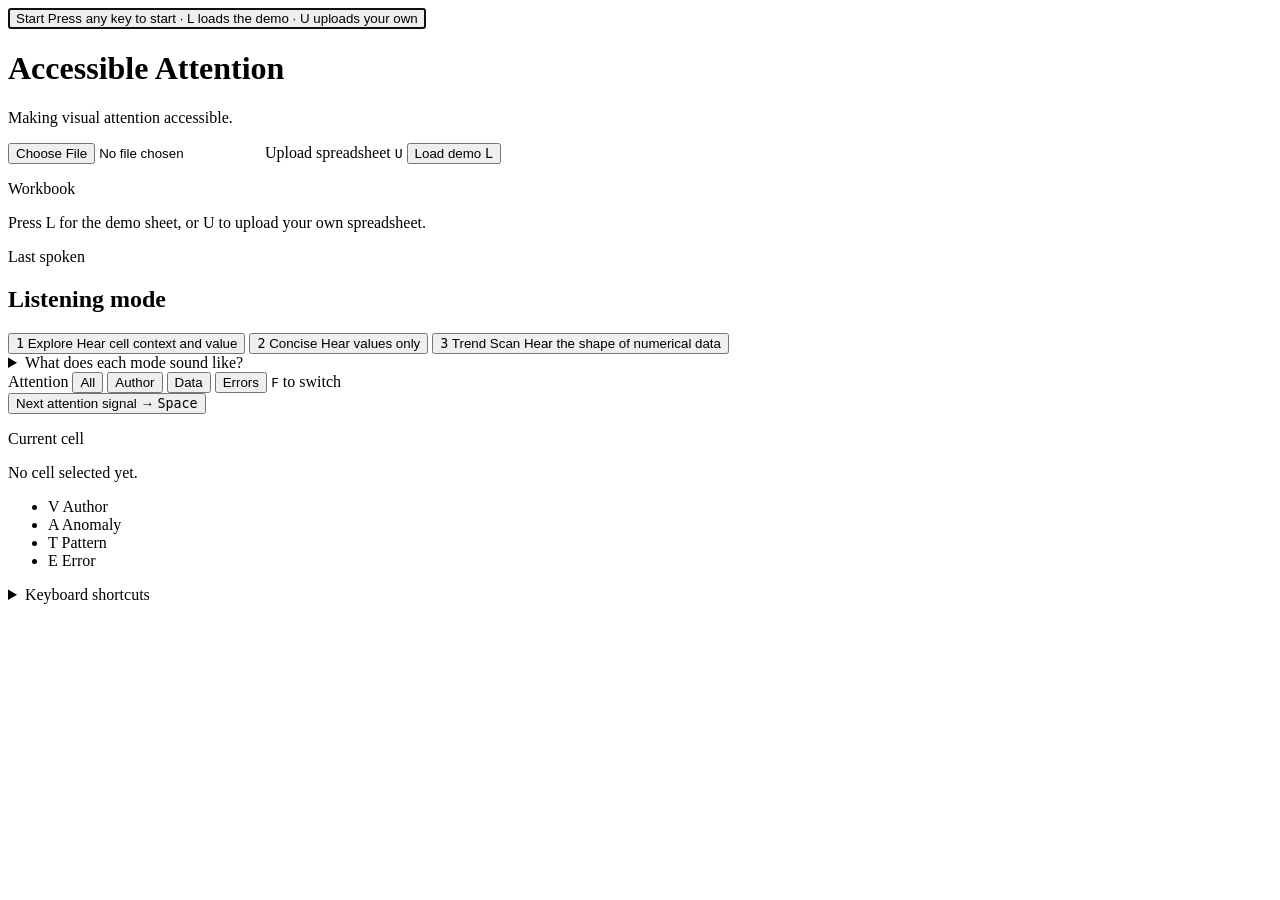
==== public/index.html @ c2754f7c "Redesign the interface in navy and white, with mode, filter and current-cell controls Compact header" ====
<!doctype html>
<html lang="en">
<head>
  <meta charset="utf-8">
  <meta name="viewport" content="width=device-width, initial-scale=1">
  <!-- Screen readers read the title as the page opens, so it says how to begin. -->
  <title>Press any key to start, L for the demo, or U to upload – Accessible Attention for Excel</title>
  <link rel="stylesheet" href="/styles.css">
  <script type="module" src="/app.js"></script>
</head>
<body>
  <!-- Browsers block sound until the first click, tap or key press, so
       everything audible starts here. It covers the whole screen so it can be
       found without seeing it: tap anywhere, click anywhere, or press any key. -->
  <button type="button" id="start" autofocus
          aria-label="Start. Press any key or tap anywhere to turn on sound. Press L to load the demo sheet, or U to upload your own spreadsheet.">
    <span class="start-word">Start</span>
    <span class="start-hint">Press any key to start · L loads the demo · U uploads your own</span>
  </button>

  <header class="app-header">
    <div class="brand">
      <h1>Accessible Attention</h1>
      <p class="tagline">Making visual attention accessible.</p>
    </div>
    <div class="controls">
      <!-- The real file input is hidden; the label after it is the visible
           button. Keyboard and screen-reader users can also press U. -->
      <input type="file" id="file-input" accept=".xlsx,.xlsm" class="visually-hidden"
             aria-label="Upload spreadsheet" aria-keyshortcuts="U">
      <label class="button button-primary" for="file-input">Upload spreadsheet <kbd>U</kbd></label>
      <button type="button" id="load-demo" aria-keyshortcuts="L">Load demo <kbd>L</kbd></button>
    </div>
  </header>

  <main>
    <!-- Overview: the open workbook and what was last said. -->
    <section class="card overview" aria-label="Workbook overview">
      <p class="eyebrow">Workbook</p>
      <h2 id="sheet-title" hidden></h2>
      <p id="sheet-facts" aria-hidden="true"></p>
      <p id="status">Press L for the demo sheet, or U to upload your own spreadsheet.</p>
      <p class="eyebrow">Last spoken</p>
      <!-- Shows the last announcement for sighted viewers. Hidden from screen
           readers, which hear the same text through the live regions below. -->
      <p id="caption" aria-hidden="true"></p>
    </section>

    <!-- Modes: the same as pressing 1, 2 or 3 on the grid. -->
    <section class="card modes" aria-labelledby="modes-heading">
      <h2 id="modes-heading" class="section-heading">Listening mode</h2>
      <div class="mode-options" role="group" aria-labelledby="modes-heading">
        <button type="button" class="mode" data-mode="explore" aria-pressed="true" aria-keyshortcuts="1">
          <span class="mode-top"><kbd>1</kbd> <span class="mode-name">Explore</span></span>
          <span class="mode-desc">Hear cell context and value</span>
        </button>
        <button type="button" class="mode" data-mode="concise" aria-pressed="false" aria-keyshortcuts="2">
          <span class="mode-top"><kbd>2</kbd> <span class="mode-name">Concise</span></span>
          <span class="mode-desc">Hear values only</span>
        </button>
        <button type="button" class="mode" data-mode="scan" aria-pressed="false" aria-keyshortcuts="3">
          <span class="mode-top"><kbd>3</kbd> <span class="mode-name">Trend Scan</span></span>
          <span class="mode-desc">Hear the shape of numerical data</span>
        </button>
      </div>
      <details class="mode-examples">
        <summary>What does each mode sound like?</summary>
        <dl>
          <dt>Explore</dt>
          <dd>Every cell with its row, column and value: “Italy. August revenue. €62,000.”</dd>
          <dt>Concise</dt>
          <dd>Just the values, to move quickly: “€100,000 … €110,000 … €121,000.” Flagged cells still speak.</dd>
          <dt>Trend Scan</dt>
          <dd>Ordinary numbers stay silent. Press <kbd>R</kbd> to play the row as tones, <kbd>C</kbd> the column. Higher values produce higher tones.</dd>
        </dl>
      </details>
    </section>

    <!-- Workspace: the spreadsheet and the controls that act on it. -->
    <section class="card workspace" aria-label="Spreadsheet workspace">
      <div class="workspace-bar">
        <div class="filters" role="group" aria-labelledby="filters-label">
          <span id="filters-label" class="filters-label">Attention</span>
          <button type="button" class="filter" data-filter="0" aria-pressed="true">All</button>
          <button type="button" class="filter" data-filter="1" aria-pressed="false">Author</button>
          <button type="button" class="filter" data-filter="2" aria-pressed="false">Data</button>
          <button type="button" class="filter" data-filter="3" aria-pressed="false">Errors</button>
          <span class="key-hint" aria-hidden="true"><kbd>F</kbd> to switch</span>
        </div>
        <button type="button" id="next-signal" class="button-primary" aria-keyshortcuts="Space">
          Next attention signal <span aria-hidden="true">→</span> <kbd>Space</kbd>
        </button>
      </div>

      <div id="grid"
           role="application"
           tabindex="0"
           aria-label="Spreadsheet. Use the arrow keys to move between cells. Press Space for the first flagged cell, N for the next one, and H for help.">
      </div>

      <!-- The selected cell, for sighted viewers. Screen readers hear it as
           they move, so this is hidden from them like the caption. -->
      <div class="current-cell" aria-hidden="true">
        <p class="eyebrow">Current cell</p>
        <p id="current-cell-text">No cell selected yet.</p>
        <ul id="current-cell-cues"></ul>
      </div>

      <ul class="legend" aria-label="What the letters on cells mean">
        <li><span class="marker marker-visual" aria-hidden="true">V</span> Author</li>
        <li><span class="marker marker-anomaly" aria-hidden="true">A</span> Anomaly</li>
        <li><span class="marker marker-trend" aria-hidden="true">T</span> Pattern</li>
        <li><span class="marker marker-error" aria-hidden="true">E</span> Error</li>
      </ul>

      <p id="mode-line" aria-hidden="true"></p>
    </section>

    <details id="help">
      <summary>Keyboard shortcuts</summary>
      <ul>
        <li><kbd>Arrow keys</kbd> move one cell</li>
        <li><kbd>O</kbd> overview of the sheet</li>
        <li><kbd>Space</kbd> or <kbd>N</kbd> next flagged cell (add <kbd>Shift</kbd> for previous)</li>
        <li><kbd>W</kbd> or <kbd>?</kbd> why was this cell flagged?</li>
        <li><kbd>L</kbd> load the demo sheet</li>
        <li><kbd>U</kbd> upload your own spreadsheet</li>
        <li><kbd>D</kbd> describe everything about this cell</li>
        <li><kbd>R</kbd> / <kbd>C</kbd> read the whole row / column (as tones in Trend Scan)</li>
        <li><kbd>1</kbd> Explore · <kbd>2</kbd> Concise · <kbd>3</kbd> Trend Scan</li>
        <li><kbd>F</kbd> change which cues you hear (all, author, data, errors)</li>
        <li><kbd>Esc</kbd> stop speaking</li>
        <li><kbd>H</kbd> hear these shortcuts</li>
      </ul>
    </details>
  </main>

  <div id="live-polite" class="visually-hidden" aria-live="polite"></div>
  <div id="live-assertive" class="visually-hidden" aria-live="assertive"></div>
</body>
</html>
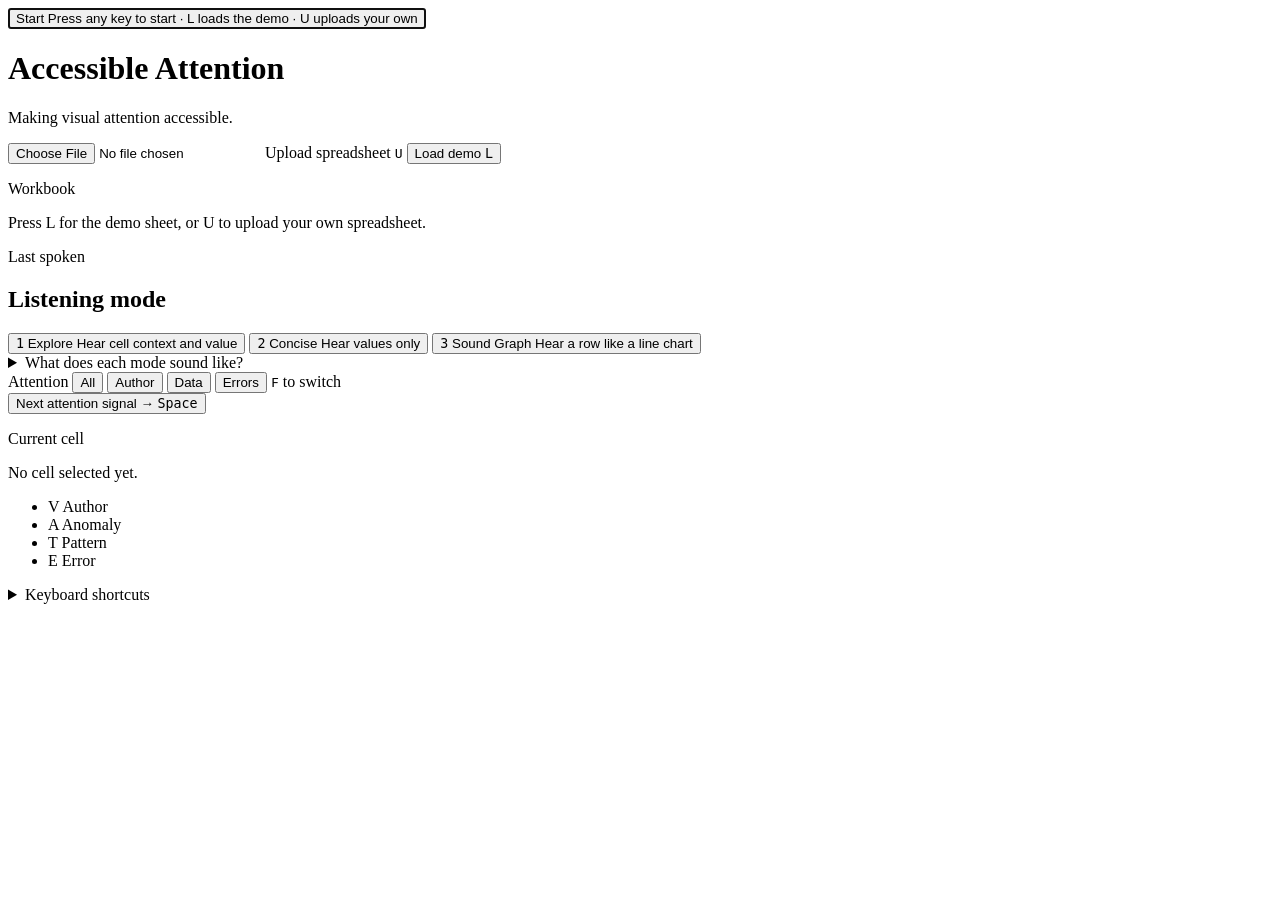
==== commit 196b5dfa: "Call the tones mode Sound Graph Co-Authored-By: Claude Opus 5.5 <noreply@anthropic.com>" ====
--- a/public/index.html
+++ b/public/index.html
@@ -59,8 +59,8 @@
           <span class="mode-desc">Hear values only</span>
         </button>
         <button type="button" class="mode" data-mode="scan" aria-pressed="false" aria-keyshortcuts="3">
-          <span class="mode-top"><kbd>3</kbd> <span class="mode-name">Trend Scan</span></span>
-          <span class="mode-desc">Hear the shape of numerical data</span>
+          <span class="mode-top"><kbd>3</kbd> <span class="mode-name">Sound Graph</span></span>
+          <span class="mode-desc">Hear a row like a line chart</span>
         </button>
       </div>
       <details class="mode-examples">
@@ -70,8 +70,8 @@
           <dd>Every cell with its row, column and value: “Italy. August revenue. €62,000.”</dd>
           <dt>Concise</dt>
           <dd>Just the values, to move quickly: “€100,000 … €110,000 … €121,000.” Flagged cells still speak.</dd>
-          <dt>Trend Scan</dt>
-          <dd>Ordinary numbers stay silent. Press <kbd>R</kbd> to play the row as tones, <kbd>C</kbd> the column. Higher values produce higher tones.</dd>
+          <dt>Sound Graph</dt>
+          <dd>Ordinary numbers stay silent. Press <kbd>R</kbd> to play the row as tones, <kbd>C</kbd> the column. Higher values play higher notes, and the notes move from left to right across the row, like a line chart you can hear.</dd>
         </dl>
       </details>
     </section>
@@ -126,8 +126,8 @@
         <li><kbd>L</kbd> load the demo sheet</li>
         <li><kbd>U</kbd> upload your own spreadsheet</li>
         <li><kbd>D</kbd> describe everything about this cell</li>
-        <li><kbd>R</kbd> / <kbd>C</kbd> read the whole row / column (as tones in Trend Scan)</li>
-        <li><kbd>1</kbd> Explore · <kbd>2</kbd> Concise · <kbd>3</kbd> Trend Scan</li>
+        <li><kbd>R</kbd> / <kbd>C</kbd> read the whole row / column (as tones in Sound Graph)</li>
+        <li><kbd>1</kbd> Explore · <kbd>2</kbd> Concise · <kbd>3</kbd> Sound Graph</li>
         <li><kbd>F</kbd> change which cues you hear (all, author, data, errors)</li>
         <li><kbd>Esc</kbd> stop speaking</li>
         <li><kbd>H</kbd> hear these shortcuts</li>
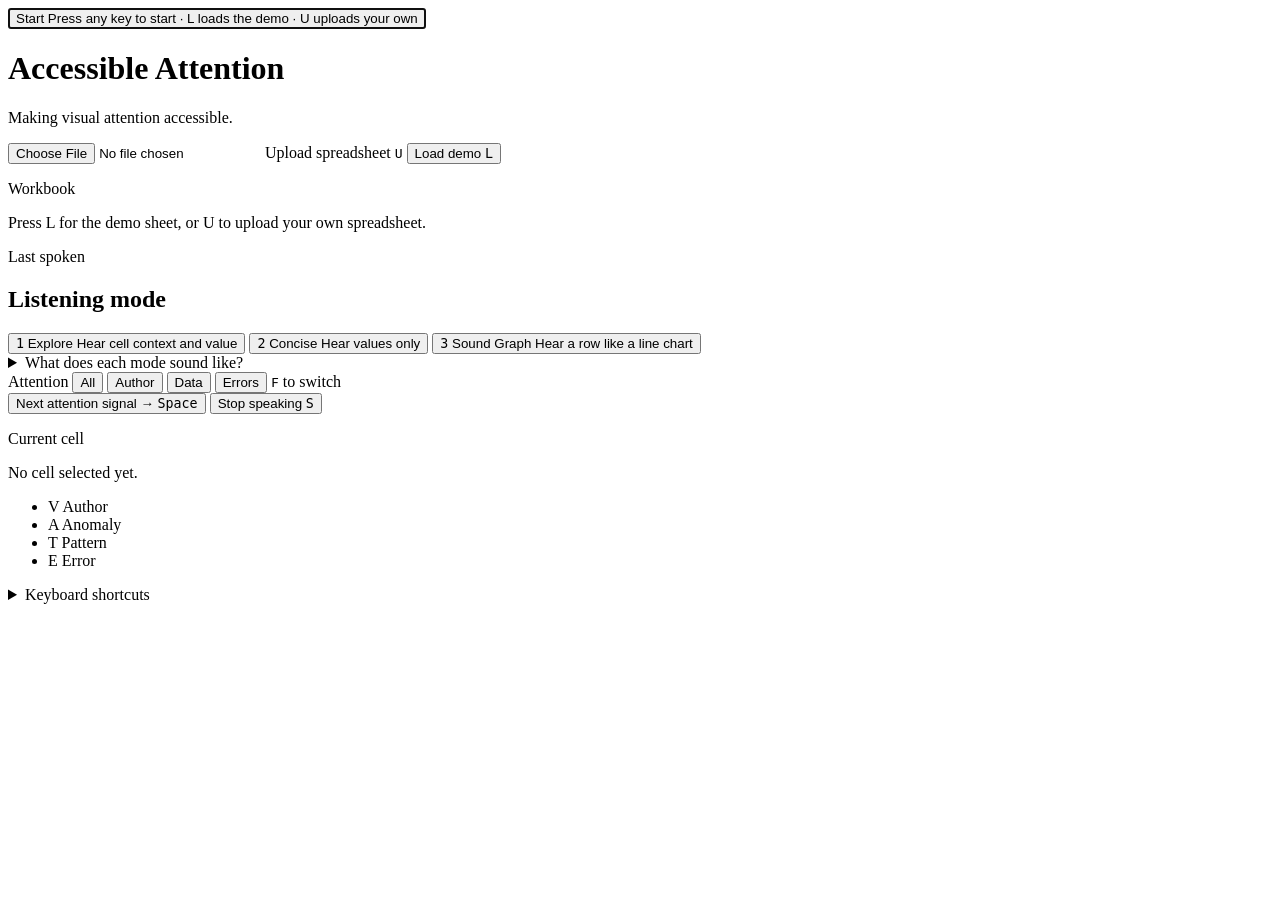
==== commit bc2762e6: "S key and a Stop speaking button to silence speech and tones Co-Authored-By: Claude Opus 5.5 <norepl" ====
--- a/public/index.html
+++ b/public/index.html
@@ -90,12 +90,15 @@
         <button type="button" id="next-signal" class="button-primary" aria-keyshortcuts="Space">
           Next attention signal <span aria-hidden="true">→</span> <kbd>Space</kbd>
         </button>
+        <button type="button" id="stop-speaking" aria-keyshortcuts="S Escape">
+          Stop speaking <kbd>S</kbd>
+        </button>
       </div>
 
       <div id="grid"
            role="application"
            tabindex="0"
-           aria-label="Spreadsheet. Use the arrow keys to move between cells. Press Space for the first flagged cell, N for the next one, and H for help.">
+           aria-label="Spreadsheet. Use the arrow keys to move between cells. Press Space for the next flagged cell, S to stop speaking, and H for help.">
       </div>
 
       <!-- The selected cell, for sighted viewers. Screen readers hear it as
@@ -129,7 +132,7 @@
         <li><kbd>R</kbd> / <kbd>C</kbd> read the whole row / column (as tones in Sound Graph)</li>
         <li><kbd>1</kbd> Explore · <kbd>2</kbd> Concise · <kbd>3</kbd> Sound Graph</li>
         <li><kbd>F</kbd> change which cues you hear (all, author, data, errors)</li>
-        <li><kbd>Esc</kbd> stop speaking</li>
+        <li><kbd>S</kbd> or <kbd>Esc</kbd> stop speaking</li>
         <li><kbd>H</kbd> hear these shortcuts</li>
       </ul>
     </details>
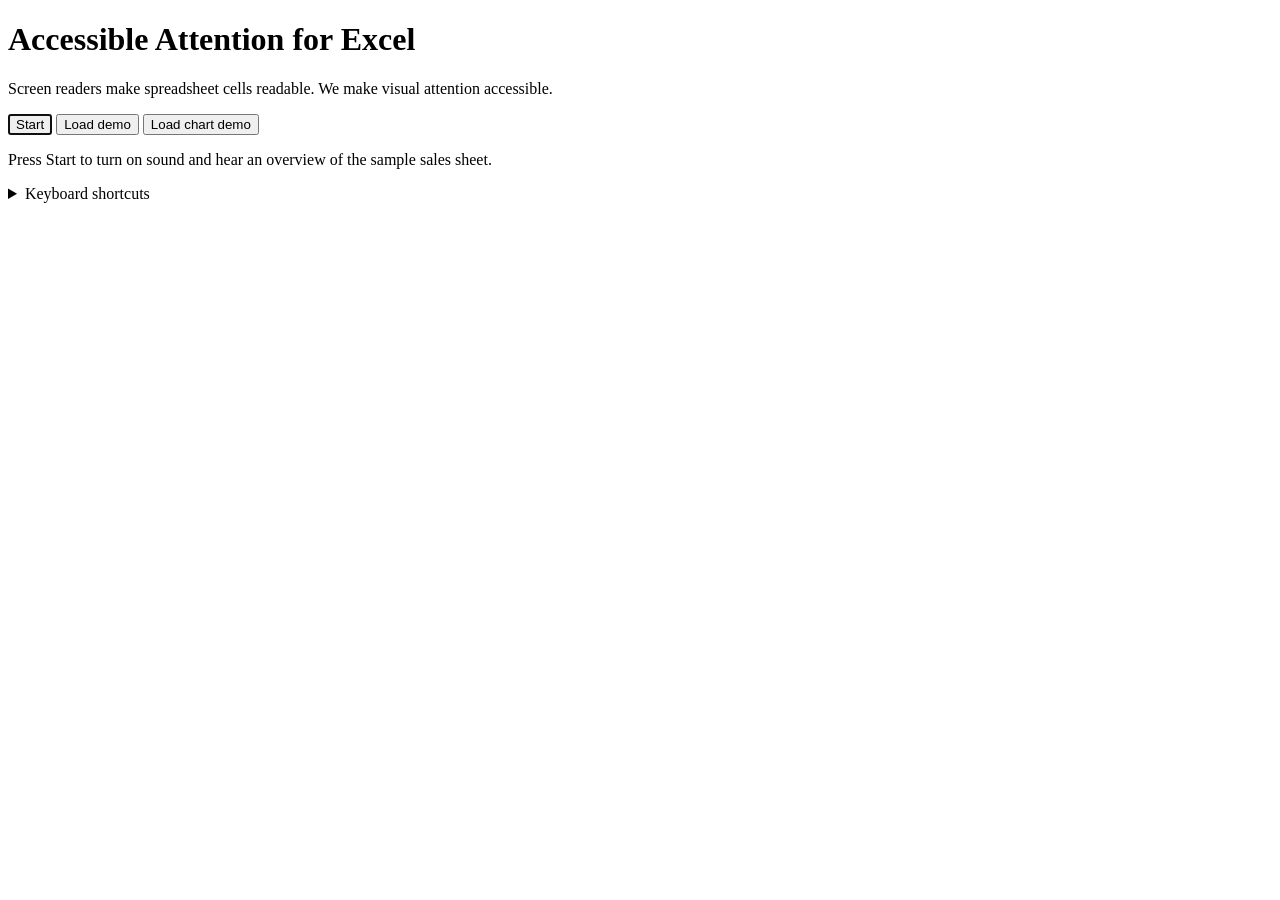
==== commit 933ac20b: "Add chart exploration to the frontend" ====
--- a/public/index.html
+++ b/public/index.html
@@ -3,136 +3,51 @@
 <head>
   <meta charset="utf-8">
   <meta name="viewport" content="width=device-width, initial-scale=1">
-  <!-- Screen readers read the title as the page opens, so it says how to begin. -->
-  <title>Press any key to start, L for the demo, or U to upload – Accessible Attention for Excel</title>
+  <title>Accessible Attention for Excel</title>
   <link rel="stylesheet" href="/styles.css">
   <script type="module" src="/app.js"></script>
 </head>
 <body>
-  <!-- Browsers block sound until the first click, tap or key press, so
-       everything audible starts here. It covers the whole screen so it can be
-       found without seeing it: tap anywhere, click anywhere, or press any key. -->
-  <button type="button" id="start" autofocus
-          aria-label="Start. Press any key or tap anywhere to turn on sound. Press L to load the demo sheet, or U to upload your own spreadsheet.">
-    <span class="start-word">Start</span>
-    <span class="start-hint">Press any key to start · L loads the demo · U uploads your own</span>
-  </button>
-
-  <header class="app-header">
-    <div class="brand">
-      <h1>Accessible Attention</h1>
-      <p class="tagline">Making visual attention accessible.</p>
+  <header>
+    <h1>Accessible Attention for Excel</h1>
+    <p class="tagline">Screen readers make spreadsheet cells readable. We make visual attention accessible.</p>
+    <div class="controls">
+      <!-- Browsers block sound until the first click or key press, so
+           everything audible starts from this button. -->
+      <button type="button" id="start" class="primary" autofocus
+              aria-label="Start. Turns on sound and reads an overview of the sample sheet.">
+        Start
+      </button>
+      <button type="button" id="load-demo">Load demo</button>
+      <button type="button" id="load-chart-demo">Load chart demo</button>
     </div>
-    <div class="controls">
-      <!-- The real file input is hidden; the label after it is the visible
-           button. Keyboard and screen-reader users can also press U. -->
-      <input type="file" id="file-input" accept=".xlsx,.xlsm" class="visually-hidden"
-             aria-label="Upload spreadsheet" aria-keyshortcuts="U">
-      <label class="button button-primary" for="file-input">Upload spreadsheet <kbd>U</kbd></label>
-      <button type="button" id="load-demo" aria-keyshortcuts="L">Load demo <kbd>L</kbd></button>
-    </div>
+    <p id="status">Press Start to turn on sound and hear an overview of the sample sales sheet.</p>
   </header>
 
   <main>
-    <!-- Overview: the open workbook and what was last said. -->
-    <section class="card overview" aria-label="Workbook overview">
-      <p class="eyebrow">Workbook</p>
-      <h2 id="sheet-title" hidden></h2>
-      <p id="sheet-facts" aria-hidden="true"></p>
-      <p id="status">Press L for the demo sheet, or U to upload your own spreadsheet.</p>
-      <p class="eyebrow">Last spoken</p>
-      <!-- Shows the last announcement for sighted viewers. Hidden from screen
-           readers, which hear the same text through the live regions below. -->
-      <p id="caption" aria-hidden="true"></p>
-    </section>
+    <h2 id="sheet-title" hidden></h2>
+    <div id="grid"
+         role="application"
+         tabindex="0"
+         aria-label="Spreadsheet. Use the arrow keys to move between cells. Press Space for the first flagged cell, N for the next one, and H for help.">
+    </div>
 
-    <!-- Modes: the same as pressing 1, 2 or 3 on the grid. -->
-    <section class="card modes" aria-labelledby="modes-heading">
-      <h2 id="modes-heading" class="section-heading">Listening mode</h2>
-      <div class="mode-options" role="group" aria-labelledby="modes-heading">
-        <button type="button" class="mode" data-mode="explore" aria-pressed="true" aria-keyshortcuts="1">
-          <span class="mode-top"><kbd>1</kbd> <span class="mode-name">Explore</span></span>
-          <span class="mode-desc">Hear cell context and value</span>
-        </button>
-        <button type="button" class="mode" data-mode="concise" aria-pressed="false" aria-keyshortcuts="2">
-          <span class="mode-top"><kbd>2</kbd> <span class="mode-name">Concise</span></span>
-          <span class="mode-desc">Hear values only</span>
-        </button>
-        <button type="button" class="mode" data-mode="scan" aria-pressed="false" aria-keyshortcuts="3">
-          <span class="mode-top"><kbd>3</kbd> <span class="mode-name">Sound Graph</span></span>
-          <span class="mode-desc">Hear a row like a line chart</span>
-        </button>
-      </div>
-      <details class="mode-examples">
-        <summary>What does each mode sound like?</summary>
-        <dl>
-          <dt>Explore</dt>
-          <dd>Every cell with its row, column and value: “Italy. August revenue. €62,000.”</dd>
-          <dt>Concise</dt>
-          <dd>Just the values, to move quickly: “€100,000 … €110,000 … €121,000.” Flagged cells still speak.</dd>
-          <dt>Sound Graph</dt>
-          <dd>Ordinary numbers stay silent. Press <kbd>R</kbd> to play the row as tones, <kbd>C</kbd> the column. Higher values play higher notes, and the notes move from left to right across the row, like a line chart you can hear.</dd>
-        </dl>
-      </details>
-    </section>
-
-    <!-- Workspace: the spreadsheet and the controls that act on it. -->
-    <section class="card workspace" aria-label="Spreadsheet workspace">
-      <div class="workspace-bar">
-        <div class="filters" role="group" aria-labelledby="filters-label">
-          <span id="filters-label" class="filters-label">Attention</span>
-          <button type="button" class="filter" data-filter="0" aria-pressed="true">All</button>
-          <button type="button" class="filter" data-filter="1" aria-pressed="false">Author</button>
-          <button type="button" class="filter" data-filter="2" aria-pressed="false">Data</button>
-          <button type="button" class="filter" data-filter="3" aria-pressed="false">Errors</button>
-          <span class="key-hint" aria-hidden="true"><kbd>F</kbd> to switch</span>
-        </div>
-        <button type="button" id="next-signal" class="button-primary" aria-keyshortcuts="Space">
-          Next attention signal <span aria-hidden="true">→</span> <kbd>Space</kbd>
-        </button>
-        <button type="button" id="stop-speaking" aria-keyshortcuts="S Escape">
-          Stop speaking <kbd>S</kbd>
-        </button>
-      </div>
-
-      <div id="grid"
-           role="application"
-           tabindex="0"
-           aria-label="Spreadsheet. Use the arrow keys to move between cells. Press Space for the next flagged cell, S to stop speaking, and H for help.">
-      </div>
-
-      <!-- The selected cell, for sighted viewers. Screen readers hear it as
-           they move, so this is hidden from them like the caption. -->
-      <div class="current-cell" aria-hidden="true">
-        <p class="eyebrow">Current cell</p>
-        <p id="current-cell-text">No cell selected yet.</p>
-        <ul id="current-cell-cues"></ul>
-      </div>
-
-      <ul class="legend" aria-label="What the letters on cells mean">
-        <li><span class="marker marker-visual" aria-hidden="true">V</span> Author</li>
-        <li><span class="marker marker-anomaly" aria-hidden="true">A</span> Anomaly</li>
-        <li><span class="marker marker-trend" aria-hidden="true">T</span> Pattern</li>
-        <li><span class="marker marker-error" aria-hidden="true">E</span> Error</li>
-      </ul>
-
-      <p id="mode-line" aria-hidden="true"></p>
-    </section>
+    <!-- Shows the last announcement for sighted viewers. Hidden from screen
+         readers, which hear the same text through the live regions below. -->
+    <p id="caption" aria-hidden="true"></p>
 
     <details id="help">
       <summary>Keyboard shortcuts</summary>
       <ul>
         <li><kbd>Arrow keys</kbd> move one cell</li>
         <li><kbd>O</kbd> overview of the sheet</li>
-        <li><kbd>Space</kbd> or <kbd>N</kbd> next flagged cell (add <kbd>Shift</kbd> for previous)</li>
+        <li><kbd>Space</kbd> first flagged cell</li>
+        <li><kbd>N</kbd> / <kbd>Shift+N</kbd> next / previous flagged cell</li>
         <li><kbd>W</kbd> or <kbd>?</kbd> why was this cell flagged?</li>
-        <li><kbd>L</kbd> load the demo sheet</li>
-        <li><kbd>U</kbd> upload your own spreadsheet</li>
         <li><kbd>D</kbd> describe everything about this cell</li>
-        <li><kbd>R</kbd> / <kbd>C</kbd> read the whole row / column (as tones in Sound Graph)</li>
-        <li><kbd>1</kbd> Explore · <kbd>2</kbd> Concise · <kbd>3</kbd> Sound Graph</li>
-        <li><kbd>F</kbd> change which cues you hear (all, author, data, errors)</li>
-        <li><kbd>S</kbd> or <kbd>Esc</kbd> stop speaking</li>
+        <li><kbd>R</kbd> / <kbd>C</kbd> read the whole row / column</li>
+        <li><kbd>G</kbd> explore the chart, if the sheet has one; <kbd>Left</kbd> / <kbd>Right</kbd> move between its points</li>
+        <li><kbd>Esc</kbd> stop speaking, or leave the chart</li>
         <li><kbd>H</kbd> hear these shortcuts</li>
       </ul>
     </details>
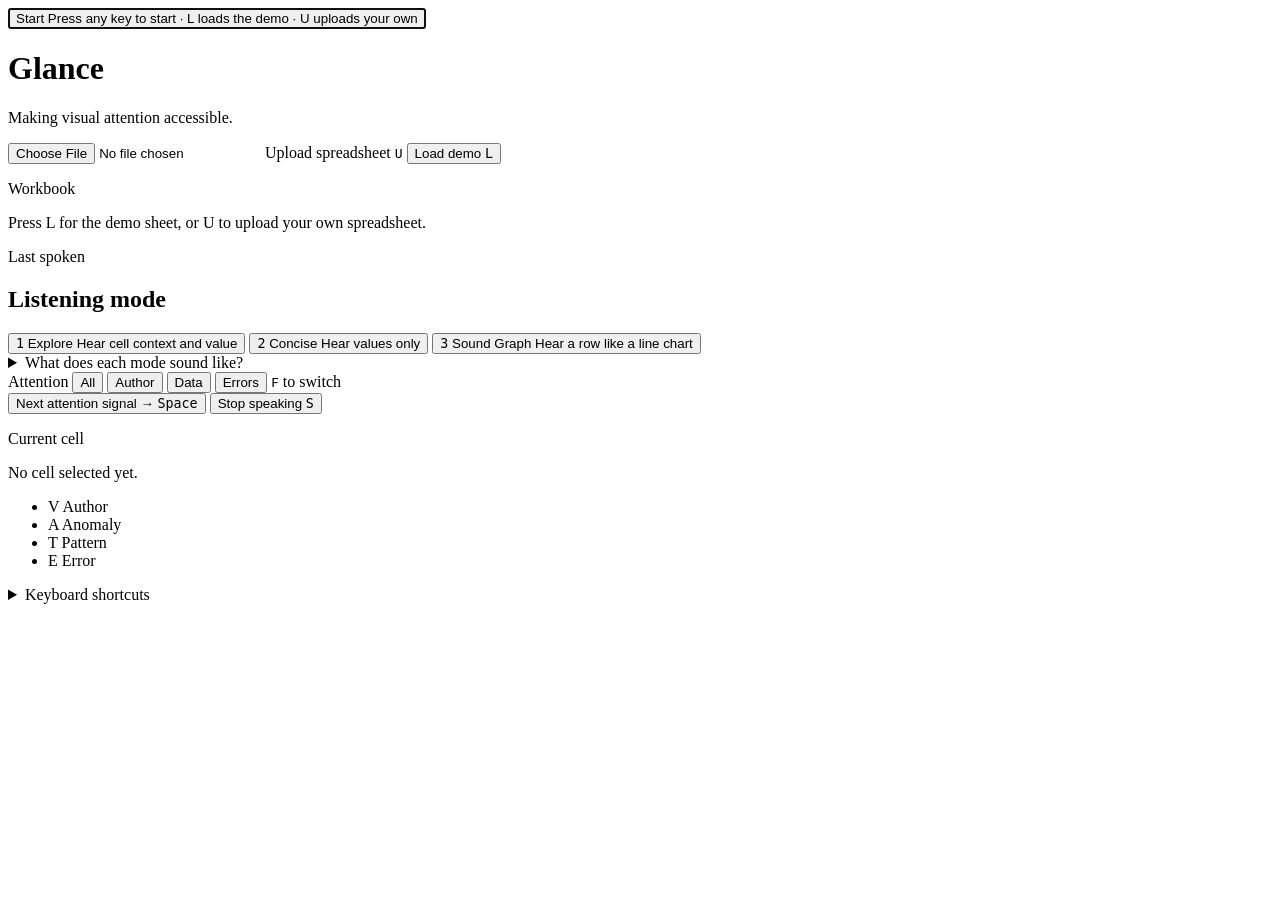
==== commit 222ddcc0: "Name the site Glance, with an Atkinson Hyperlegible wordmark and tab icon Co-Authored-By: Claude Opu" ====
--- a/public/index.html
+++ b/public/index.html
@@ -3,51 +3,138 @@
 <head>
   <meta charset="utf-8">
   <meta name="viewport" content="width=device-width, initial-scale=1">
-  <title>Accessible Attention for Excel</title>
+  <!-- Screen readers read the title as the page opens, so it says how to begin. -->
+  <title>Press any key to start, L for the demo, or U to upload – Glance</title>
+  <link rel="icon" href="/logo.svg" type="image/svg+xml">
   <link rel="stylesheet" href="/styles.css">
   <script type="module" src="/app.js"></script>
 </head>
 <body>
-  <header>
-    <h1>Accessible Attention for Excel</h1>
-    <p class="tagline">Screen readers make spreadsheet cells readable. We make visual attention accessible.</p>
+  <!-- Browsers block sound until the first click, tap or key press, so
+       everything audible starts here. It covers the whole screen so it can be
+       found without seeing it: tap anywhere, click anywhere, or press any key. -->
+  <button type="button" id="start" autofocus
+          aria-label="Start. Press any key or tap anywhere to turn on sound. Press L to load the demo sheet, or U to upload your own spreadsheet.">
+    <span class="start-word">Start</span>
+    <span class="start-hint">Press any key to start · L loads the demo · U uploads your own</span>
+  </button>
+
+  <header class="app-header">
+    <div class="brand">
+      <!-- The wordmark is the logo: real text, so screen readers read "Glance". -->
+      <h1 class="wordmark">Glance</h1>
+      <p class="tagline">Making visual attention accessible.</p>
+    </div>
     <div class="controls">
-      <!-- Browsers block sound until the first click or key press, so
-           everything audible starts from this button. -->
-      <button type="button" id="start" class="primary" autofocus
-              aria-label="Start. Turns on sound and reads an overview of the sample sheet.">
-        Start
-      </button>
-      <button type="button" id="load-demo">Load demo</button>
-      <button type="button" id="load-chart-demo">Load chart demo</button>
+      <!-- The real file input is hidden; the label after it is the visible
+           button. Keyboard and screen-reader users can also press U. -->
+      <input type="file" id="file-input" accept=".xlsx,.xlsm" class="visually-hidden"
+             aria-label="Upload spreadsheet" aria-keyshortcuts="U">
+      <label class="button button-primary" for="file-input">Upload spreadsheet <kbd>U</kbd></label>
+      <button type="button" id="load-demo" aria-keyshortcuts="L">Load demo <kbd>L</kbd></button>
     </div>
-    <p id="status">Press Start to turn on sound and hear an overview of the sample sales sheet.</p>
   </header>
 
   <main>
-    <h2 id="sheet-title" hidden></h2>
-    <div id="grid"
-         role="application"
-         tabindex="0"
-         aria-label="Spreadsheet. Use the arrow keys to move between cells. Press Space for the first flagged cell, N for the next one, and H for help.">
-    </div>
+    <!-- Overview: the open workbook and what was last said. -->
+    <section class="card overview" aria-label="Workbook overview">
+      <p class="eyebrow">Workbook</p>
+      <h2 id="sheet-title" hidden></h2>
+      <p id="sheet-facts" aria-hidden="true"></p>
+      <p id="status">Press L for the demo sheet, or U to upload your own spreadsheet.</p>
+      <p class="eyebrow">Last spoken</p>
+      <!-- Shows the last announcement for sighted viewers. Hidden from screen
+           readers, which hear the same text through the live regions below. -->
+      <p id="caption" aria-hidden="true"></p>
+    </section>
 
-    <!-- Shows the last announcement for sighted viewers. Hidden from screen
-         readers, which hear the same text through the live regions below. -->
-    <p id="caption" aria-hidden="true"></p>
+    <!-- Modes: the same as pressing 1, 2 or 3 on the grid. -->
+    <section class="card modes" aria-labelledby="modes-heading">
+      <h2 id="modes-heading" class="section-heading">Listening mode</h2>
+      <div class="mode-options" role="group" aria-labelledby="modes-heading">
+        <button type="button" class="mode" data-mode="explore" aria-pressed="true" aria-keyshortcuts="1">
+          <span class="mode-top"><kbd>1</kbd> <span class="mode-name">Explore</span></span>
+          <span class="mode-desc">Hear cell context and value</span>
+        </button>
+        <button type="button" class="mode" data-mode="concise" aria-pressed="false" aria-keyshortcuts="2">
+          <span class="mode-top"><kbd>2</kbd> <span class="mode-name">Concise</span></span>
+          <span class="mode-desc">Hear values only</span>
+        </button>
+        <button type="button" class="mode" data-mode="scan" aria-pressed="false" aria-keyshortcuts="3">
+          <span class="mode-top"><kbd>3</kbd> <span class="mode-name">Sound Graph</span></span>
+          <span class="mode-desc">Hear a row like a line chart</span>
+        </button>
+      </div>
+      <details class="mode-examples">
+        <summary>What does each mode sound like?</summary>
+        <dl>
+          <dt>Explore</dt>
+          <dd>Every cell with its row, column and value: “Italy. August revenue. €62,000.”</dd>
+          <dt>Concise</dt>
+          <dd>Just the values, to move quickly: “€100,000 … €110,000 … €121,000.” Flagged cells still speak.</dd>
+          <dt>Sound Graph</dt>
+          <dd>Ordinary numbers stay silent. Press <kbd>R</kbd> to play the row as tones, <kbd>C</kbd> the column. Higher values play higher notes, and the notes move from left to right across the row, like a line chart you can hear.</dd>
+        </dl>
+      </details>
+    </section>
+
+    <!-- Workspace: the spreadsheet and the controls that act on it. -->
+    <section class="card workspace" aria-label="Spreadsheet workspace">
+      <div class="workspace-bar">
+        <div class="filters" role="group" aria-labelledby="filters-label">
+          <span id="filters-label" class="filters-label">Attention</span>
+          <button type="button" class="filter" data-filter="0" aria-pressed="true">All</button>
+          <button type="button" class="filter" data-filter="1" aria-pressed="false">Author</button>
+          <button type="button" class="filter" data-filter="2" aria-pressed="false">Data</button>
+          <button type="button" class="filter" data-filter="3" aria-pressed="false">Errors</button>
+          <span class="key-hint" aria-hidden="true"><kbd>F</kbd> to switch</span>
+        </div>
+        <button type="button" id="next-signal" class="button-primary" aria-keyshortcuts="Space">
+          Next attention signal <span aria-hidden="true">→</span> <kbd>Space</kbd>
+        </button>
+        <button type="button" id="stop-speaking" aria-keyshortcuts="S Escape">
+          Stop speaking <kbd>S</kbd>
+        </button>
+      </div>
+
+      <div id="grid"
+           role="application"
+           tabindex="0"
+           aria-label="Spreadsheet. Use the arrow keys to move between cells. Press Space for the next flagged cell, S to stop speaking, and H for help.">
+      </div>
+
+      <!-- The selected cell, for sighted viewers. Screen readers hear it as
+           they move, so this is hidden from them like the caption. -->
+      <div class="current-cell" aria-hidden="true">
+        <p class="eyebrow">Current cell</p>
+        <p id="current-cell-text">No cell selected yet.</p>
+        <ul id="current-cell-cues"></ul>
+      </div>
+
+      <ul class="legend" aria-label="What the letters on cells mean">
+        <li><span class="marker marker-visual" aria-hidden="true">V</span> Author</li>
+        <li><span class="marker marker-anomaly" aria-hidden="true">A</span> Anomaly</li>
+        <li><span class="marker marker-trend" aria-hidden="true">T</span> Pattern</li>
+        <li><span class="marker marker-error" aria-hidden="true">E</span> Error</li>
+      </ul>
+
+      <p id="mode-line" aria-hidden="true"></p>
+    </section>
 
     <details id="help">
       <summary>Keyboard shortcuts</summary>
       <ul>
         <li><kbd>Arrow keys</kbd> move one cell</li>
         <li><kbd>O</kbd> overview of the sheet</li>
-        <li><kbd>Space</kbd> first flagged cell</li>
-        <li><kbd>N</kbd> / <kbd>Shift+N</kbd> next / previous flagged cell</li>
+        <li><kbd>Space</kbd> or <kbd>N</kbd> next flagged cell (add <kbd>Shift</kbd> for previous)</li>
         <li><kbd>W</kbd> or <kbd>?</kbd> why was this cell flagged?</li>
+        <li><kbd>L</kbd> load the demo sheet</li>
+        <li><kbd>U</kbd> upload your own spreadsheet</li>
         <li><kbd>D</kbd> describe everything about this cell</li>
-        <li><kbd>R</kbd> / <kbd>C</kbd> read the whole row / column</li>
-        <li><kbd>G</kbd> explore the chart, if the sheet has one; <kbd>Left</kbd> / <kbd>Right</kbd> move between its points</li>
-        <li><kbd>Esc</kbd> stop speaking, or leave the chart</li>
+        <li><kbd>R</kbd> / <kbd>C</kbd> read the whole row / column (as tones in Sound Graph)</li>
+        <li><kbd>1</kbd> Explore · <kbd>2</kbd> Concise · <kbd>3</kbd> Sound Graph</li>
+        <li><kbd>F</kbd> change which cues you hear (all, author, data, errors)</li>
+        <li><kbd>S</kbd> or <kbd>Esc</kbd> stop speaking</li>
         <li><kbd>H</kbd> hear these shortcuts</li>
       </ul>
     </details>
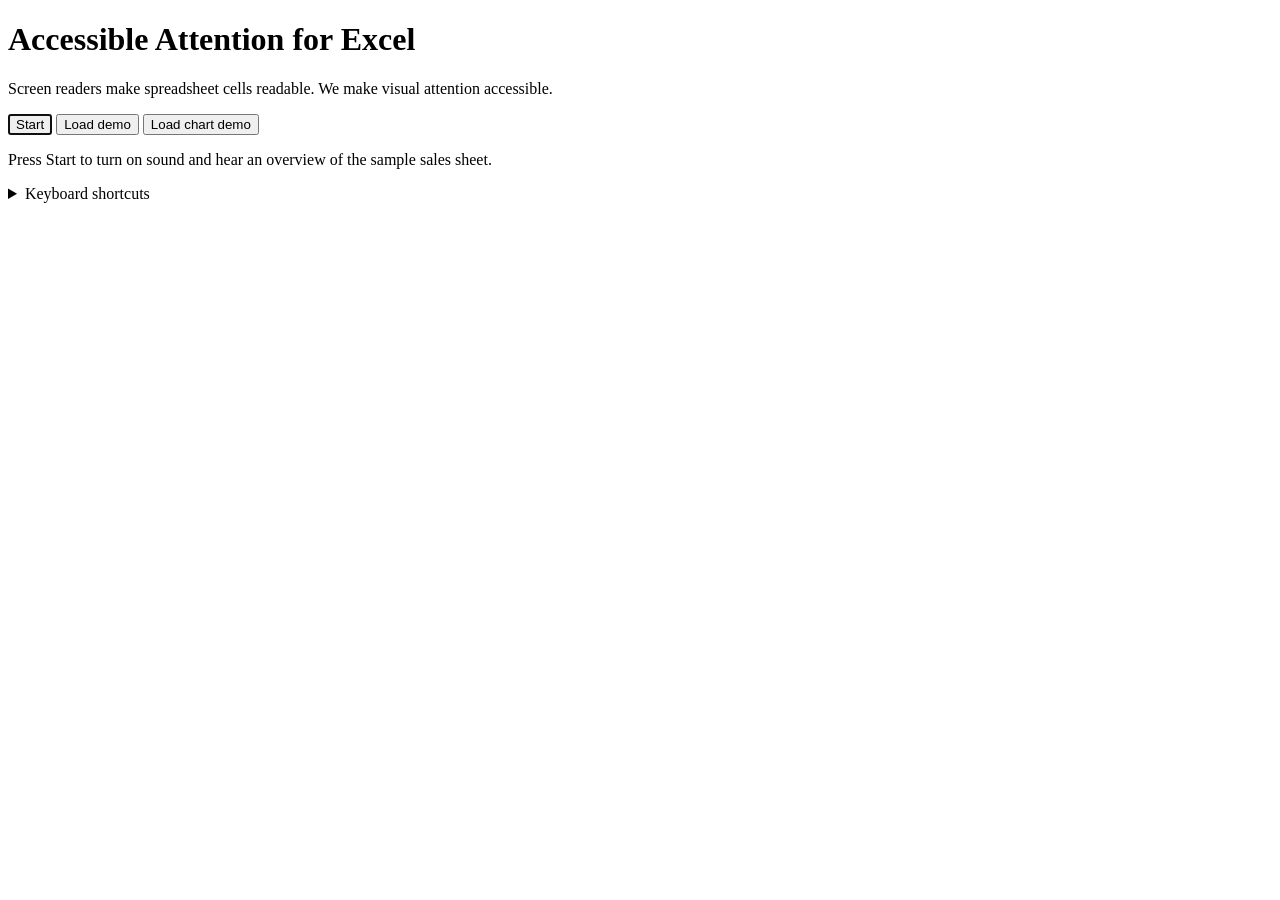
==== commit 80b37c84: "Draw the chart and highlight the point being spoken" ====
--- a/public/index.html
+++ b/public/index.html
@@ -3,138 +3,55 @@
 <head>
   <meta charset="utf-8">
   <meta name="viewport" content="width=device-width, initial-scale=1">
-  <!-- Screen readers read the title as the page opens, so it says how to begin. -->
-  <title>Press any key to start, L for the demo, or U to upload – Glance</title>
-  <link rel="icon" href="/logo.svg" type="image/svg+xml">
+  <title>Accessible Attention for Excel</title>
   <link rel="stylesheet" href="/styles.css">
   <script type="module" src="/app.js"></script>
 </head>
 <body>
-  <!-- Browsers block sound until the first click, tap or key press, so
-       everything audible starts here. It covers the whole screen so it can be
-       found without seeing it: tap anywhere, click anywhere, or press any key. -->
-  <button type="button" id="start" autofocus
-          aria-label="Start. Press any key or tap anywhere to turn on sound. Press L to load the demo sheet, or U to upload your own spreadsheet.">
-    <span class="start-word">Start</span>
-    <span class="start-hint">Press any key to start · L loads the demo · U uploads your own</span>
-  </button>
-
-  <header class="app-header">
-    <div class="brand">
-      <!-- The wordmark is the logo: real text, so screen readers read "Glance". -->
-      <h1 class="wordmark">Glance</h1>
-      <p class="tagline">Making visual attention accessible.</p>
+  <header>
+    <h1>Accessible Attention for Excel</h1>
+    <p class="tagline">Screen readers make spreadsheet cells readable. We make visual attention accessible.</p>
+    <div class="controls">
+      <!-- Browsers block sound until the first click or key press, so
+           everything audible starts from this button. -->
+      <button type="button" id="start" class="primary" autofocus
+              aria-label="Start. Turns on sound and reads an overview of the sample sheet.">
+        Start
+      </button>
+      <button type="button" id="load-demo">Load demo</button>
+      <button type="button" id="load-chart-demo">Load chart demo</button>
     </div>
-    <div class="controls">
-      <!-- The real file input is hidden; the label after it is the visible
-           button. Keyboard and screen-reader users can also press U. -->
-      <input type="file" id="file-input" accept=".xlsx,.xlsm" class="visually-hidden"
-             aria-label="Upload spreadsheet" aria-keyshortcuts="U">
-      <label class="button button-primary" for="file-input">Upload spreadsheet <kbd>U</kbd></label>
-      <button type="button" id="load-demo" aria-keyshortcuts="L">Load demo <kbd>L</kbd></button>
-    </div>
+    <p id="status">Press Start to turn on sound and hear an overview of the sample sales sheet.</p>
   </header>
 
   <main>
-    <!-- Overview: the open workbook and what was last said. -->
-    <section class="card overview" aria-label="Workbook overview">
-      <p class="eyebrow">Workbook</p>
-      <h2 id="sheet-title" hidden></h2>
-      <p id="sheet-facts" aria-hidden="true"></p>
-      <p id="status">Press L for the demo sheet, or U to upload your own spreadsheet.</p>
-      <p class="eyebrow">Last spoken</p>
-      <!-- Shows the last announcement for sighted viewers. Hidden from screen
-           readers, which hear the same text through the live regions below. -->
-      <p id="caption" aria-hidden="true"></p>
-    </section>
+    <h2 id="sheet-title" hidden></h2>
+    <div id="grid"
+         role="application"
+         tabindex="0"
+         aria-label="Spreadsheet. Use the arrow keys to move between cells. Press Space for the first flagged cell, N for the next one, and H for help.">
+    </div>
 
-    <!-- Modes: the same as pressing 1, 2 or 3 on the grid. -->
-    <section class="card modes" aria-labelledby="modes-heading">
-      <h2 id="modes-heading" class="section-heading">Listening mode</h2>
-      <div class="mode-options" role="group" aria-labelledby="modes-heading">
-        <button type="button" class="mode" data-mode="explore" aria-pressed="true" aria-keyshortcuts="1">
-          <span class="mode-top"><kbd>1</kbd> <span class="mode-name">Explore</span></span>
-          <span class="mode-desc">Hear cell context and value</span>
-        </button>
-        <button type="button" class="mode" data-mode="concise" aria-pressed="false" aria-keyshortcuts="2">
-          <span class="mode-top"><kbd>2</kbd> <span class="mode-name">Concise</span></span>
-          <span class="mode-desc">Hear values only</span>
-        </button>
-        <button type="button" class="mode" data-mode="scan" aria-pressed="false" aria-keyshortcuts="3">
-          <span class="mode-top"><kbd>3</kbd> <span class="mode-name">Sound Graph</span></span>
-          <span class="mode-desc">Hear a row like a line chart</span>
-        </button>
-      </div>
-      <details class="mode-examples">
-        <summary>What does each mode sound like?</summary>
-        <dl>
-          <dt>Explore</dt>
-          <dd>Every cell with its row, column and value: “Italy. August revenue. €62,000.”</dd>
-          <dt>Concise</dt>
-          <dd>Just the values, to move quickly: “€100,000 … €110,000 … €121,000.” Flagged cells still speak.</dd>
-          <dt>Sound Graph</dt>
-          <dd>Ordinary numbers stay silent. Press <kbd>R</kbd> to play the row as tones, <kbd>C</kbd> the column. Higher values play higher notes, and the notes move from left to right across the row, like a line chart you can hear.</dd>
-        </dl>
-      </details>
-    </section>
+    <!-- The sheet's chart, drawn for sighted viewers. Listeners get the same chart
+         through speech (G), so it is hidden from screen readers. -->
+    <div id="chart-panel" hidden aria-hidden="true"></div>
 
-    <!-- Workspace: the spreadsheet and the controls that act on it. -->
-    <section class="card workspace" aria-label="Spreadsheet workspace">
-      <div class="workspace-bar">
-        <div class="filters" role="group" aria-labelledby="filters-label">
-          <span id="filters-label" class="filters-label">Attention</span>
-          <button type="button" class="filter" data-filter="0" aria-pressed="true">All</button>
-          <button type="button" class="filter" data-filter="1" aria-pressed="false">Author</button>
-          <button type="button" class="filter" data-filter="2" aria-pressed="false">Data</button>
-          <button type="button" class="filter" data-filter="3" aria-pressed="false">Errors</button>
-          <span class="key-hint" aria-hidden="true"><kbd>F</kbd> to switch</span>
-        </div>
-        <button type="button" id="next-signal" class="button-primary" aria-keyshortcuts="Space">
-          Next attention signal <span aria-hidden="true">→</span> <kbd>Space</kbd>
-        </button>
-        <button type="button" id="stop-speaking" aria-keyshortcuts="S Escape">
-          Stop speaking <kbd>S</kbd>
-        </button>
-      </div>
-
-      <div id="grid"
-           role="application"
-           tabindex="0"
-           aria-label="Spreadsheet. Use the arrow keys to move between cells. Press Space for the next flagged cell, S to stop speaking, and H for help.">
-      </div>
-
-      <!-- The selected cell, for sighted viewers. Screen readers hear it as
-           they move, so this is hidden from them like the caption. -->
-      <div class="current-cell" aria-hidden="true">
-        <p class="eyebrow">Current cell</p>
-        <p id="current-cell-text">No cell selected yet.</p>
-        <ul id="current-cell-cues"></ul>
-      </div>
-
-      <ul class="legend" aria-label="What the letters on cells mean">
-        <li><span class="marker marker-visual" aria-hidden="true">V</span> Author</li>
-        <li><span class="marker marker-anomaly" aria-hidden="true">A</span> Anomaly</li>
-        <li><span class="marker marker-trend" aria-hidden="true">T</span> Pattern</li>
-        <li><span class="marker marker-error" aria-hidden="true">E</span> Error</li>
-      </ul>
-
-      <p id="mode-line" aria-hidden="true"></p>
-    </section>
+    <!-- Shows the last announcement for sighted viewers. Hidden from screen
+         readers, which hear the same text through the live regions below. -->
+    <p id="caption" aria-hidden="true"></p>
 
     <details id="help">
       <summary>Keyboard shortcuts</summary>
       <ul>
         <li><kbd>Arrow keys</kbd> move one cell</li>
         <li><kbd>O</kbd> overview of the sheet</li>
-        <li><kbd>Space</kbd> or <kbd>N</kbd> next flagged cell (add <kbd>Shift</kbd> for previous)</li>
+        <li><kbd>Space</kbd> first flagged cell</li>
+        <li><kbd>N</kbd> / <kbd>Shift+N</kbd> next / previous flagged cell</li>
         <li><kbd>W</kbd> or <kbd>?</kbd> why was this cell flagged?</li>
-        <li><kbd>L</kbd> load the demo sheet</li>
-        <li><kbd>U</kbd> upload your own spreadsheet</li>
         <li><kbd>D</kbd> describe everything about this cell</li>
-        <li><kbd>R</kbd> / <kbd>C</kbd> read the whole row / column (as tones in Sound Graph)</li>
-        <li><kbd>1</kbd> Explore · <kbd>2</kbd> Concise · <kbd>3</kbd> Sound Graph</li>
-        <li><kbd>F</kbd> change which cues you hear (all, author, data, errors)</li>
-        <li><kbd>S</kbd> or <kbd>Esc</kbd> stop speaking</li>
+        <li><kbd>R</kbd> / <kbd>C</kbd> read the whole row / column</li>
+        <li><kbd>G</kbd> explore the chart, if the sheet has one; <kbd>Left</kbd> / <kbd>Right</kbd> move between its points</li>
+        <li><kbd>Esc</kbd> stop speaking, or leave the chart</li>
         <li><kbd>H</kbd> hear these shortcuts</li>
       </ul>
     </details>
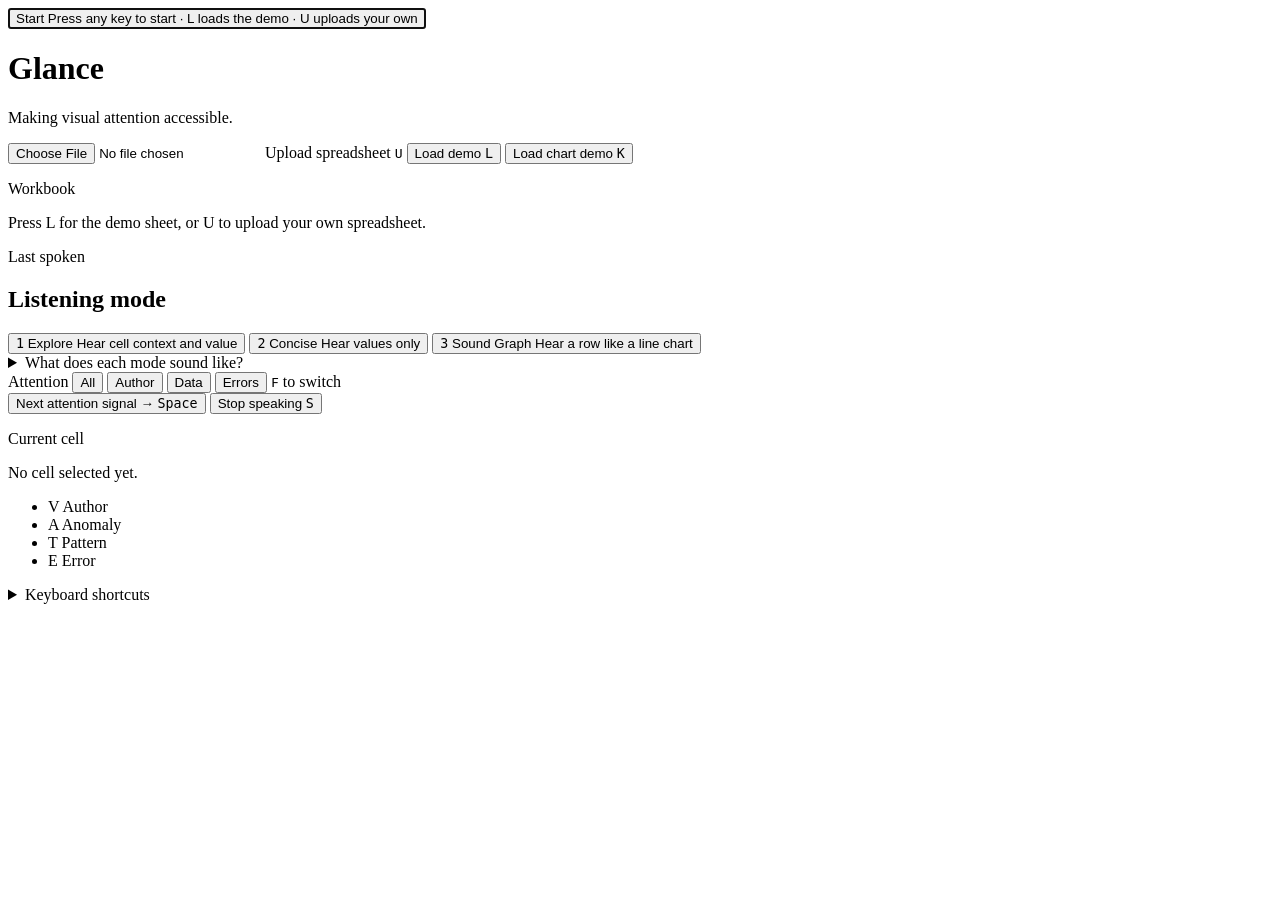
==== commit 76670f2d: "Bring main into the chart work: modes, filters, upload, Glance and charts together Resolved app.js a" ====
--- a/public/index.html
+++ b/public/index.html
@@ -3,55 +3,145 @@
 <head>
   <meta charset="utf-8">
   <meta name="viewport" content="width=device-width, initial-scale=1">
-  <title>Accessible Attention for Excel</title>
+  <!-- Screen readers read the title as the page opens, so it says how to begin. -->
+  <title>Press any key to start, L for the demo, or U to upload – Glance</title>
+  <link rel="icon" href="/logo.svg" type="image/svg+xml">
   <link rel="stylesheet" href="/styles.css">
   <script type="module" src="/app.js"></script>
 </head>
 <body>
-  <header>
-    <h1>Accessible Attention for Excel</h1>
-    <p class="tagline">Screen readers make spreadsheet cells readable. We make visual attention accessible.</p>
+  <!-- Browsers block sound until the first click, tap or key press, so
+       everything audible starts here. It covers the whole screen so it can be
+       found without seeing it: tap anywhere, click anywhere, or press any key. -->
+  <button type="button" id="start" autofocus
+          aria-label="Start. Press any key or tap anywhere to turn on sound. Press L to load the demo sheet, or U to upload your own spreadsheet.">
+    <span class="start-word">Start</span>
+    <span class="start-hint">Press any key to start · L loads the demo · U uploads your own</span>
+  </button>
+
+  <header class="app-header">
+    <div class="brand">
+      <!-- The wordmark is the logo: real text, so screen readers read "Glance". -->
+      <h1 class="wordmark">Glance</h1>
+      <p class="tagline">Making visual attention accessible.</p>
+    </div>
     <div class="controls">
-      <!-- Browsers block sound until the first click or key press, so
-           everything audible starts from this button. -->
-      <button type="button" id="start" class="primary" autofocus
-              aria-label="Start. Turns on sound and reads an overview of the sample sheet.">
-        Start
-      </button>
-      <button type="button" id="load-demo">Load demo</button>
-      <button type="button" id="load-chart-demo">Load chart demo</button>
+      <!-- The real file input is hidden; the label after it is the visible
+           button. Keyboard and screen-reader users can also press U. -->
+      <input type="file" id="file-input" accept=".xlsx,.xlsm" class="visually-hidden"
+             aria-label="Upload spreadsheet" aria-keyshortcuts="U">
+      <label class="button button-primary" for="file-input">Upload spreadsheet <kbd>U</kbd></label>
+      <button type="button" id="load-demo" aria-keyshortcuts="L">Load demo <kbd>L</kbd></button>
+      <button type="button" id="load-chart-demo" aria-keyshortcuts="K">Load chart demo <kbd>K</kbd></button>
     </div>
-    <p id="status">Press Start to turn on sound and hear an overview of the sample sales sheet.</p>
   </header>
 
   <main>
-    <h2 id="sheet-title" hidden></h2>
-    <div id="grid"
-         role="application"
-         tabindex="0"
-         aria-label="Spreadsheet. Use the arrow keys to move between cells. Press Space for the first flagged cell, N for the next one, and H for help.">
-    </div>
+    <!-- Overview: the open workbook and what was last said. -->
+    <section class="card overview" aria-label="Workbook overview">
+      <p class="eyebrow">Workbook</p>
+      <h2 id="sheet-title" hidden></h2>
+      <p id="sheet-facts" aria-hidden="true"></p>
+      <p id="status">Press L for the demo sheet, or U to upload your own spreadsheet.</p>
+      <p class="eyebrow">Last spoken</p>
+      <!-- Shows the last announcement for sighted viewers. Hidden from screen
+           readers, which hear the same text through the live regions below. -->
+      <p id="caption" aria-hidden="true"></p>
+    </section>
+
+    <!-- Modes: the same as pressing 1, 2 or 3 on the grid. -->
+    <section class="card modes" aria-labelledby="modes-heading">
+      <h2 id="modes-heading" class="section-heading">Listening mode</h2>
+      <div class="mode-options" role="group" aria-labelledby="modes-heading">
+        <button type="button" class="mode" data-mode="explore" aria-pressed="true" aria-keyshortcuts="1">
+          <span class="mode-top"><kbd>1</kbd> <span class="mode-name">Explore</span></span>
+          <span class="mode-desc">Hear cell context and value</span>
+        </button>
+        <button type="button" class="mode" data-mode="concise" aria-pressed="false" aria-keyshortcuts="2">
+          <span class="mode-top"><kbd>2</kbd> <span class="mode-name">Concise</span></span>
+          <span class="mode-desc">Hear values only</span>
+        </button>
+        <button type="button" class="mode" data-mode="scan" aria-pressed="false" aria-keyshortcuts="3">
+          <span class="mode-top"><kbd>3</kbd> <span class="mode-name">Sound Graph</span></span>
+          <span class="mode-desc">Hear a row like a line chart</span>
+        </button>
+      </div>
+      <details class="mode-examples">
+        <summary>What does each mode sound like?</summary>
+        <dl>
+          <dt>Explore</dt>
+          <dd>Every cell with its row, column and value: “Italy. August revenue. €62,000.”</dd>
+          <dt>Concise</dt>
+          <dd>Just the values, to move quickly: “€100,000 … €110,000 … €121,000.” Flagged cells still speak.</dd>
+          <dt>Sound Graph</dt>
+          <dd>Ordinary numbers stay silent. Press <kbd>R</kbd> to play the row as tones, <kbd>C</kbd> the column. Higher values play higher notes, and the notes move from left to right across the row, like a line chart you can hear.</dd>
+        </dl>
+      </details>
+    </section>
+
+    <!-- Workspace: the spreadsheet and the controls that act on it. -->
+    <section class="card workspace" aria-label="Spreadsheet workspace">
+      <div class="workspace-bar">
+        <div class="filters" role="group" aria-labelledby="filters-label">
+          <span id="filters-label" class="filters-label">Attention</span>
+          <button type="button" class="filter" data-filter="0" aria-pressed="true">All</button>
+          <button type="button" class="filter" data-filter="1" aria-pressed="false">Author</button>
+          <button type="button" class="filter" data-filter="2" aria-pressed="false">Data</button>
+          <button type="button" class="filter" data-filter="3" aria-pressed="false">Errors</button>
+          <span class="key-hint" aria-hidden="true"><kbd>F</kbd> to switch</span>
+        </div>
+        <button type="button" id="next-signal" class="button-primary" aria-keyshortcuts="Space">
+          Next attention signal <span aria-hidden="true">→</span> <kbd>Space</kbd>
+        </button>
+        <button type="button" id="stop-speaking" aria-keyshortcuts="S Escape">
+          Stop speaking <kbd>S</kbd>
+        </button>
+      </div>
+
+      <div id="grid"
+           role="application"
+           tabindex="0"
+           aria-label="Spreadsheet. Use the arrow keys to move between cells. Press Space for the next flagged cell, S to stop speaking, and H for help.">
+      </div>
+
+      <!-- The selected cell, for sighted viewers. Screen readers hear it as
+           they move, so this is hidden from them like the caption. -->
+      <div class="current-cell" aria-hidden="true">
+        <p class="eyebrow">Current cell</p>
+        <p id="current-cell-text">No cell selected yet.</p>
+        <ul id="current-cell-cues"></ul>
+      </div>
+
+      <ul class="legend" aria-label="What the letters on cells mean">
+        <li><span class="marker marker-visual" aria-hidden="true">V</span> Author</li>
+        <li><span class="marker marker-anomaly" aria-hidden="true">A</span> Anomaly</li>
+        <li><span class="marker marker-trend" aria-hidden="true">T</span> Pattern</li>
+        <li><span class="marker marker-error" aria-hidden="true">E</span> Error</li>
+      </ul>
+
+      <p id="mode-line" aria-hidden="true"></p>
+    </section>
 
     <!-- The sheet's chart, drawn for sighted viewers. Listeners get the same chart
          through speech (G), so it is hidden from screen readers. -->
-    <div id="chart-panel" hidden aria-hidden="true"></div>
-
-    <!-- Shows the last announcement for sighted viewers. Hidden from screen
-         readers, which hear the same text through the live regions below. -->
-    <p id="caption" aria-hidden="true"></p>
+    <div id="chart-panel" class="card" hidden aria-hidden="true"></div>
 
     <details id="help">
       <summary>Keyboard shortcuts</summary>
       <ul>
         <li><kbd>Arrow keys</kbd> move one cell</li>
         <li><kbd>O</kbd> overview of the sheet</li>
-        <li><kbd>Space</kbd> first flagged cell</li>
-        <li><kbd>N</kbd> / <kbd>Shift+N</kbd> next / previous flagged cell</li>
+        <li><kbd>Space</kbd> or <kbd>N</kbd> next flagged cell (add <kbd>Shift</kbd> for previous)</li>
         <li><kbd>W</kbd> or <kbd>?</kbd> why was this cell flagged?</li>
+        <li><kbd>L</kbd> load the demo sheet</li>
+        <li><kbd>U</kbd> upload your own spreadsheet</li>
         <li><kbd>D</kbd> describe everything about this cell</li>
-        <li><kbd>R</kbd> / <kbd>C</kbd> read the whole row / column</li>
+        <li><kbd>R</kbd> / <kbd>C</kbd> read the whole row / column (as tones in Sound Graph)</li>
+        <li><kbd>1</kbd> Explore · <kbd>2</kbd> Concise · <kbd>3</kbd> Sound Graph</li>
+        <li><kbd>F</kbd> change which cues you hear (all, author, data, errors)</li>
         <li><kbd>G</kbd> explore the chart, if the sheet has one; <kbd>Left</kbd> / <kbd>Right</kbd> move between its points</li>
-        <li><kbd>Esc</kbd> stop speaking, or leave the chart</li>
+        <li><kbd>K</kbd> load the chart demo</li>
+        <li><kbd>S</kbd> stop speaking · <kbd>Esc</kbd> stop speaking, or leave the chart</li>
         <li><kbd>H</kbd> hear these shortcuts</li>
       </ul>
     </details>
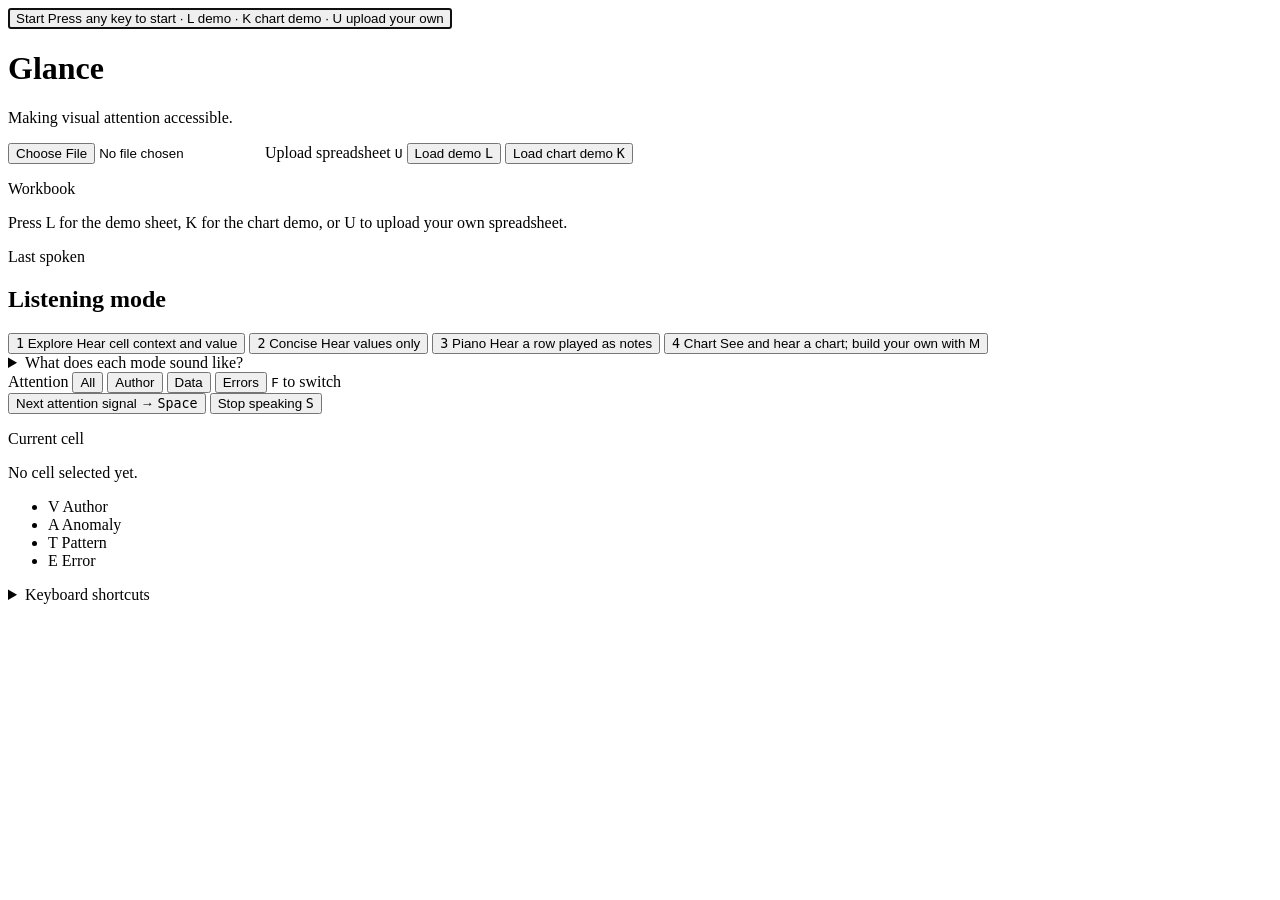
==== commit c4a81d3b: "Chart mode, Piano mode, build-your-own charts and hearing a chart's shape - Mode 4 (Chart): the char" ====
--- a/public/index.html
+++ b/public/index.html
@@ -4,7 +4,7 @@
   <meta charset="utf-8">
   <meta name="viewport" content="width=device-width, initial-scale=1">
   <!-- Screen readers read the title as the page opens, so it says how to begin. -->
-  <title>Press any key to start, L for the demo, or U to upload – Glance</title>
+  <title>Press any key to start, L for the demo, K for the chart demo, or U to upload – Glance</title>
   <link rel="icon" href="/logo.svg" type="image/svg+xml">
   <link rel="stylesheet" href="/styles.css">
   <script type="module" src="/app.js"></script>
@@ -14,9 +14,9 @@
        everything audible starts here. It covers the whole screen so it can be
        found without seeing it: tap anywhere, click anywhere, or press any key. -->
   <button type="button" id="start" autofocus
-          aria-label="Start. Press any key or tap anywhere to turn on sound. Press L to load the demo sheet, or U to upload your own spreadsheet.">
+          aria-label="Start. Press any key or tap anywhere to turn on sound. Press L to load the demo sheet, K for the chart demo, or U to upload your own spreadsheet.">
     <span class="start-word">Start</span>
-    <span class="start-hint">Press any key to start · L loads the demo · U uploads your own</span>
+    <span class="start-hint">Press any key to start · L demo · K chart demo · U upload your own</span>
   </button>
 
   <header class="app-header">
@@ -42,7 +42,7 @@
       <p class="eyebrow">Workbook</p>
       <h2 id="sheet-title" hidden></h2>
       <p id="sheet-facts" aria-hidden="true"></p>
-      <p id="status">Press L for the demo sheet, or U to upload your own spreadsheet.</p>
+      <p id="status">Press L for the demo sheet, K for the chart demo, or U to upload your own spreadsheet.</p>
       <p class="eyebrow">Last spoken</p>
       <!-- Shows the last announcement for sighted viewers. Hidden from screen
            readers, which hear the same text through the live regions below. -->
@@ -62,8 +62,12 @@
           <span class="mode-desc">Hear values only</span>
         </button>
         <button type="button" class="mode" data-mode="scan" aria-pressed="false" aria-keyshortcuts="3">
-          <span class="mode-top"><kbd>3</kbd> <span class="mode-name">Sound Graph</span></span>
-          <span class="mode-desc">Hear a row like a line chart</span>
+          <span class="mode-top"><kbd>3</kbd> <span class="mode-name">Piano</span></span>
+          <span class="mode-desc">Hear a row played as notes</span>
+        </button>
+        <button type="button" class="mode" data-mode="chart" aria-pressed="false" aria-keyshortcuts="4">
+          <span class="mode-top"><kbd>4</kbd> <span class="mode-name">Chart</span></span>
+          <span class="mode-desc">See and hear a chart; build your own with M</span>
         </button>
       </div>
       <details class="mode-examples">
@@ -73,8 +77,10 @@
           <dd>Every cell with its row, column and value: “Italy. August revenue. €62,000.”</dd>
           <dt>Concise</dt>
           <dd>Just the values, to move quickly: “€100,000 … €110,000 … €121,000.” Flagged cells still speak.</dd>
-          <dt>Sound Graph</dt>
+          <dt>Piano</dt>
           <dd>Ordinary numbers stay silent. Press <kbd>R</kbd> to play the row as tones, <kbd>C</kbd> the column. Higher values play higher notes, and the notes move from left to right across the row, like a line chart you can hear.</dd>
+          <dt>Chart</dt>
+          <dd>Build your own chart first if you like: <kbd>M</kbd> adds the current row, <kbd>Shift+M</kbd> the column (press again to remove). The chart replaces the table, with its own summary: where the row starts and ends, its highest and lowest points and anything marked. Move the mouse or a finger across the chart to hear it: higher values play higher notes, like Piano mode. Up and down change row, left and right move between points, <kbd>C</kbd> charts the column, <kbd>O</kbd> repeats the summary, <kbd>Esc</kbd> brings the table back.</dd>
         </dl>
       </details>
     </section>
@@ -136,11 +142,12 @@
         <li><kbd>L</kbd> load the demo sheet</li>
         <li><kbd>U</kbd> upload your own spreadsheet</li>
         <li><kbd>D</kbd> describe everything about this cell</li>
-        <li><kbd>R</kbd> / <kbd>C</kbd> read the whole row / column (as tones in Sound Graph)</li>
-        <li><kbd>1</kbd> Explore · <kbd>2</kbd> Concise · <kbd>3</kbd> Sound Graph</li>
+        <li><kbd>R</kbd> / <kbd>C</kbd> read the whole row / column (as notes in Piano mode)</li>
+        <li><kbd>1</kbd> Explore · <kbd>2</kbd> Concise · <kbd>3</kbd> Piano · <kbd>4</kbd> Chart (the chart replaces the table)</li>
         <li><kbd>F</kbd> change which cues you hear (all, author, data, errors)</li>
         <li><kbd>G</kbd> explore the chart, if the sheet has one; <kbd>Left</kbd> / <kbd>Right</kbd> move between its points</li>
         <li><kbd>K</kbd> load the chart demo</li>
+        <li><kbd>M</kbd> / <kbd>Shift+M</kbd> add the row / column to your own chart, then <kbd>4</kbd> to see it</li>
         <li><kbd>S</kbd> stop speaking · <kbd>Esc</kbd> stop speaking, or leave the chart</li>
         <li><kbd>H</kbd> hear these shortcuts</li>
       </ul>
